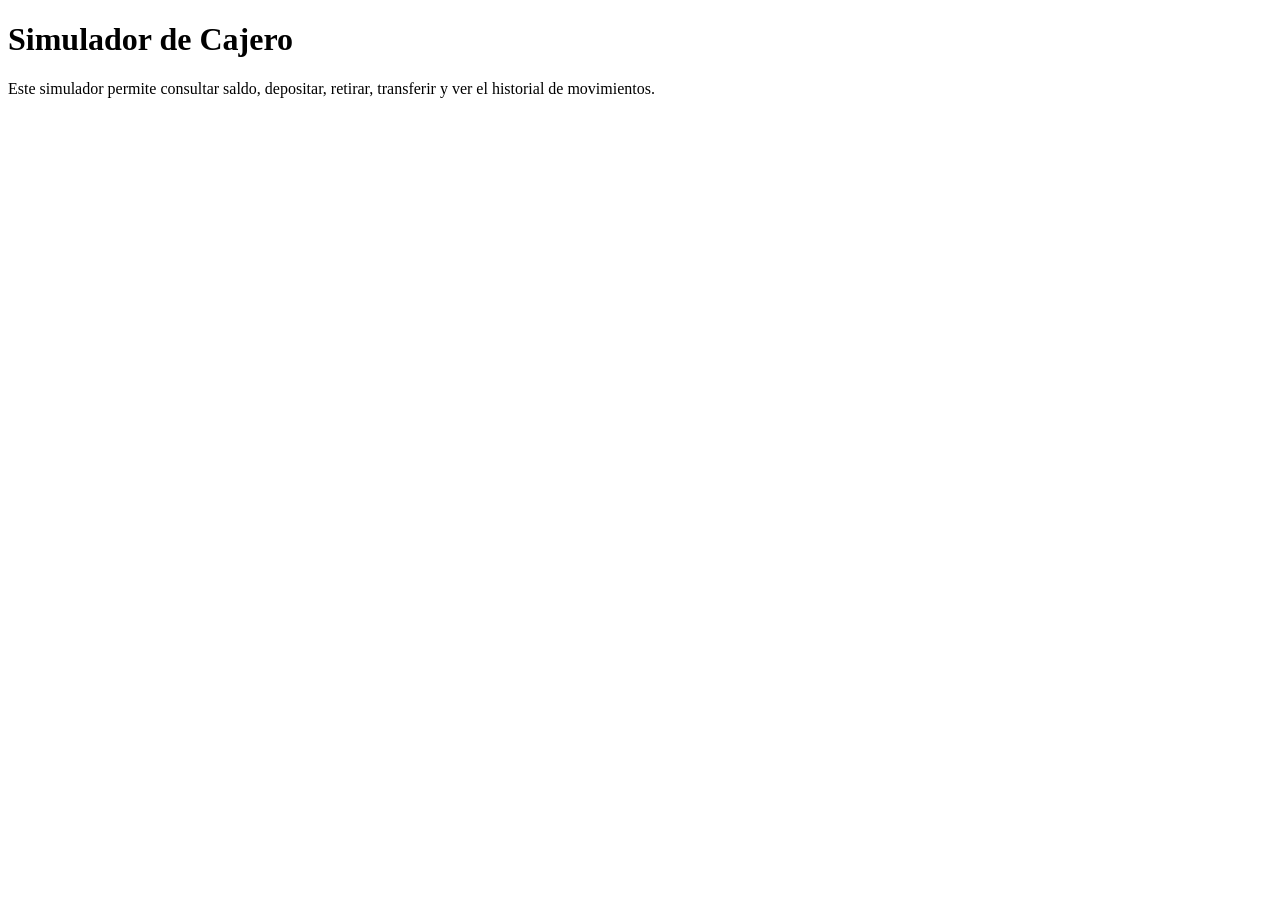
==== index.html @ a83abe28 "Entregable1-Fama" ====
<!doctype html>
<html lang="en">
<head>
    <meta charset="utf-8">
    <meta name="viewport" content="width=device-width, initial-scale=1">
    <title>My Web Page</title>
</head>
<body>
    <h1>Simulador de Cajero</h1>
    <p>Este simulador permite consultar saldo, depositar, retirar, transferir y ver el historial de movimientos.</p>
    <script src="index.js"></script>
</body>
</html>
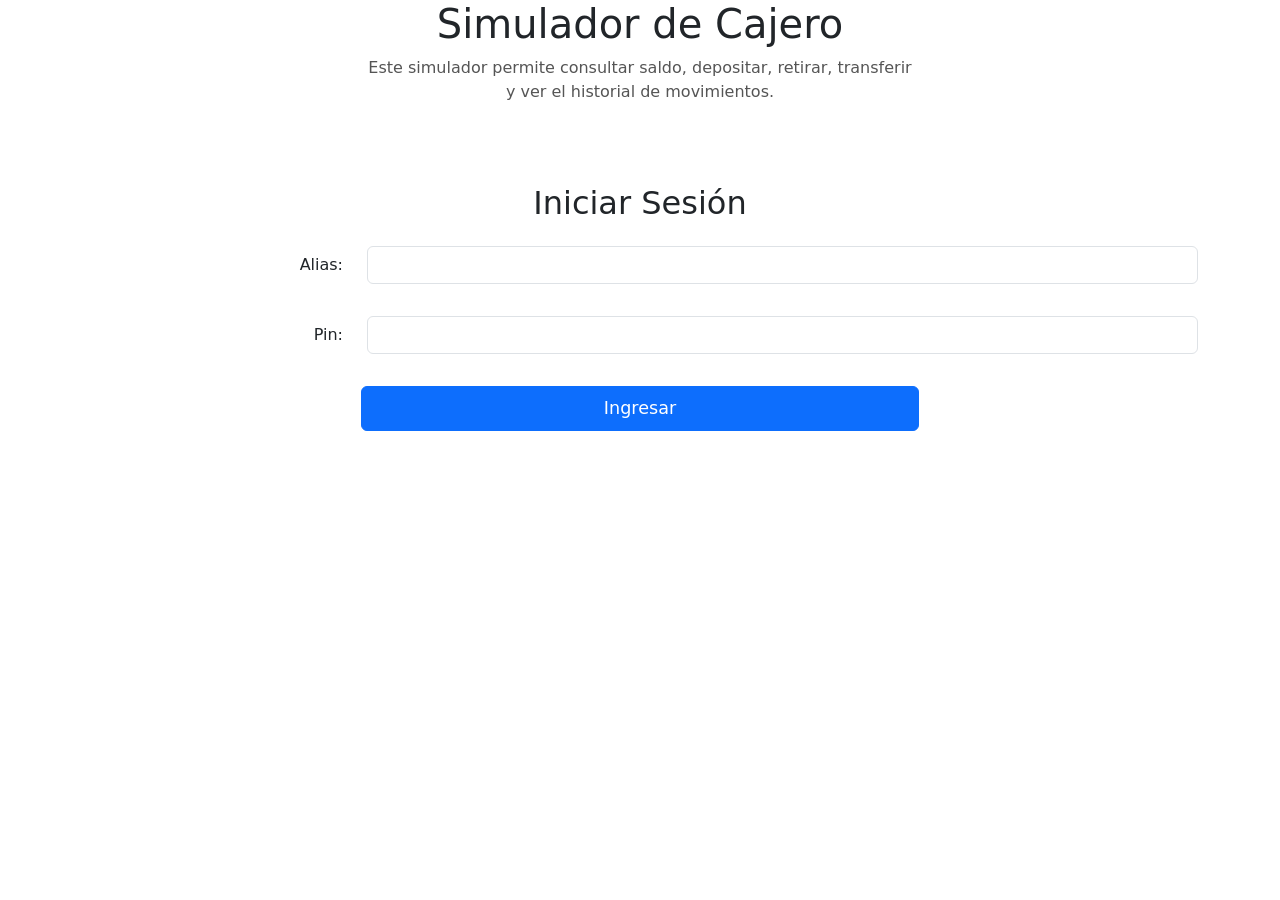
==== commit 9f40731f: "Se modifica el codigo para la segunda entrega. Se agrega un login en el index y luego un archivo pri" ====
--- a/index.html
+++ b/index.html
@@ -4,10 +4,45 @@
     <meta charset="utf-8">
     <meta name="viewport" content="width=device-width, initial-scale=1">
     <title>My Web Page</title>
+    <link rel="stylesheet" href="style/style.css">
+    <link href="https://cdn.jsdelivr.net/npm/bootstrap@5.3.8/dist/css/bootstrap.min.css" rel="stylesheet" integrity="sha384-sRIl4kxILFvY47J16cr9ZwB07vP4J8+LH7qKQnuqkuIAvNWLzeN8tE5YBujZqJLB" crossorigin="anonymous">
 </head>
 <body>
-    <h1>Simulador de Cajero</h1>
-    <p>Este simulador permite consultar saldo, depositar, retirar, transferir y ver el historial de movimientos.</p>
+    <div class="container titulo">
+        <div class="row">
+            <div class="col-12 col-md-6 mx-auto text-center">
+                <h1>Simulador de Cajero</h1>
+                <p>Este simulador permite consultar saldo, depositar, retirar, transferir y ver el historial de movimientos.</p>
+            </div>
+        </div>
+    </div>
+    <div class="container login">
+        <div class="row">
+            <div class="col-12">
+                <h2 class="text-center mb-4">Iniciar Sesión</h2>
+                <form class="form-container">
+                    <div class="row form-row">
+                        <label for="alias" class="col-sm-3 col-form-label text-end">Alias:</label>
+                        <div class="col-sm-9">
+                            <input type="text" class="form-control" id="alias" required>
+                        </div>
+                    </div>
+
+                    <div class="row form-row">
+                        <label for="pin" class="col-sm-3 col-form-label text-end">Pin:</label>
+                        <div class="col-sm-9">
+                            <input type="password" class="form-control" id="pin" required>
+                        </div>
+                    </div>
+
+                    <div class="text-center">
+                        <button type="submit" class="btn btn-primary w-50">Ingresar</button>
+                    </div>
+                </form>
+            </div>
+        </div>
+    </div>
+    <script src="https://cdn.jsdelivr.net/npm/bootstrap@5.3.8/dist/js/bootstrap.bundle.min.js" integrity="sha384-FKyoEForCGlyvwx9Hj09JcYn3nv7wiPVlz7YYwJrWVcXK/BmnVDxM+D2scQbITxI" crossorigin="anonymous"></script>
     <script src="index.js"></script>
 </body>
-</html>+</html>
--- a/style/style.css
+++ b/style/style.css
@@ -0,0 +1,61 @@
+/* Estilo del título */
+.titulo h1 {
+    font-size: 2.5em;
+    margin-bottom: 0.2em;
+    text-align: center;
+}
+
+/* Centrado del texto descriptivo */
+.titulo p {
+    font-size: 1rem;
+    color: #555;
+}
+
+/* Ajustes del contenedor login */
+.login {
+    margin-top: 2rem;
+    padding: 2rem;
+}
+
+/* Botón de login */
+.login button {
+    font-size: 1.1rem;
+    padding: 0.5rem;
+}
+
+
+/* Estilo para cada fila de label+input */
+.form-row {
+    margin-bottom: 2rem;
+    align-items: center;
+}
+
+.bienvenida {
+    text-align: center;
+    margin-top: 2rem;
+}
+
+.radio-buttons {
+    align-items: center;
+    margin-top: 1rem;
+}
+
+.btn.btn-custom {
+    background-color: #0d6efd;
+    border-color: #0d6efd;
+    color: #fff;
+}
+
+.btn.btn-custom:hover {
+    background-color: #0b5ed7;
+    border-color: #0a58ca;
+    color: #fff;
+}
+
+.btn.btn-custom:active,
+.btn.btn-custom:focus {
+    background-color: #0a58ca;
+    border-color: #0a53be;
+    outline: none;
+    box-shadow: 0 0 0 .2rem rgba(40,167,69,.25);
+}
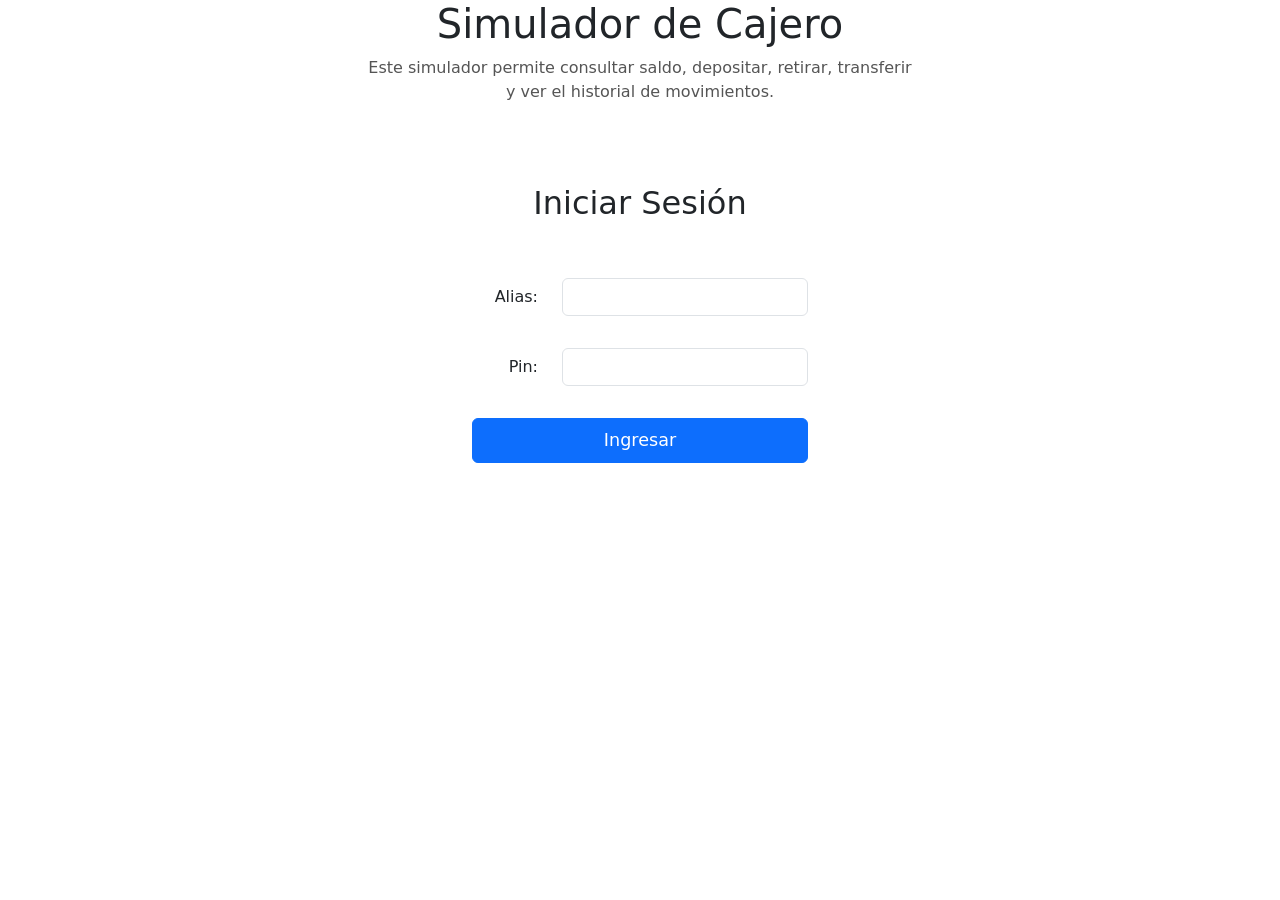
==== commit de72b309: "Se agrega funcionamiento para el manejo de depositos, retiros, transacciones e historial" ====
--- a/index.html
+++ b/index.html
@@ -36,7 +36,7 @@
                     </div>
 
                     <div class="text-center">
-                        <button type="submit" class="btn btn-primary w-50">Ingresar</button>
+                        <button type="submit" class="btn btn-primary w-100">Ingresar</button>
                     </div>
                 </form>
             </div>
--- a/style/style.css
+++ b/style/style.css
@@ -23,8 +23,13 @@
     padding: 0.5rem;
 }
 
+.form-container {
+    padding: 2rem;
+    border-radius: 0.5rem;
+    max-width: 400px;
+    margin: 0 auto;
+}
 
-/* Estilo para cada fila de label+input */
 .form-row {
     margin-bottom: 2rem;
     align-items: center;
@@ -58,4 +63,5 @@
     border-color: #0a53be;
     outline: none;
     box-shadow: 0 0 0 .2rem rgba(40,167,69,.25);
-}+}
+
